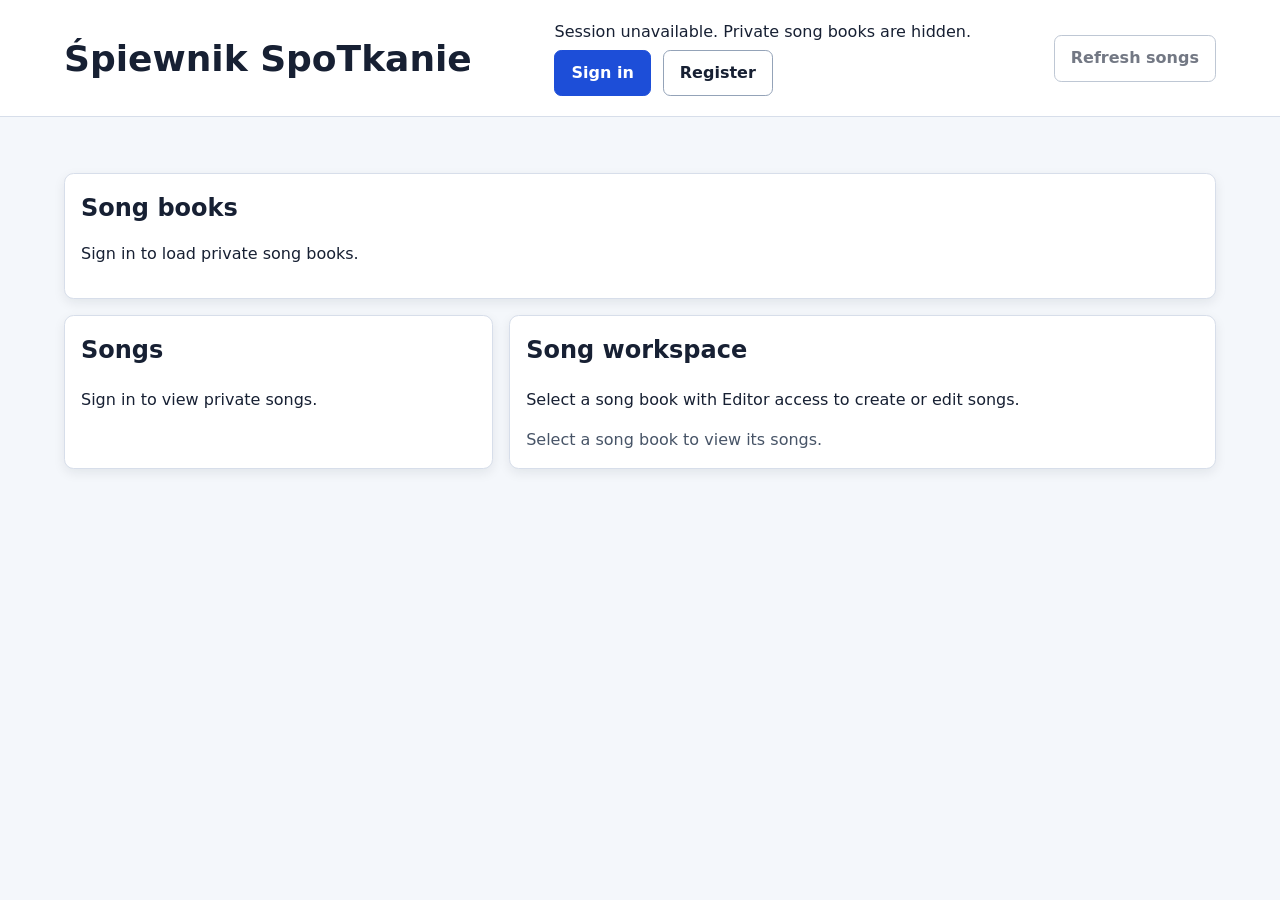
==== index.html @ 132ea4b3 "Copilot work" ====
<!DOCTYPE html>
<html lang="en">
    <head>
        <meta charset="utf-8">
        <meta name="viewport" content="width=device-width, initial-scale=1">
        <title>Śpiewnik SpoTkanie</title>
        <link rel="stylesheet" href="styles/app.css">
        <link rel="stylesheet" href="styles/buttons.css">
    </head>
    <body>
        <header class="app-header">
            <div class="app-header__content">
                <h1>Śpiewnik SpoTkanie</h1>
                <div class="account-summary">
                    <p id="auth-summary">Checking session...</p>
                    <div class="toolbar" aria-label="Account actions">
                        <button
                            id="show-login-button"
                            class="button button--primary"
                            type="button"
                            hidden
                        >
                            Sign in
                        </button>
                        <button
                            id="show-register-button"
                            class="button button--neutral"
                            type="button"
                            hidden
                        >
                            Register
                        </button>
                        <button
                            id="logout-button"
                            class="button button--neutral"
                            type="button"
                            hidden
                        >
                            Sign out
                        </button>
                    </div>
                </div>
                <div class="toolbar" aria-label="Song actions">
                    <button
                        id="new-song-button"
                        class="button button--primary"
                        type="button"
                        hidden
                    >
                        New song
                    </button>
                    <button
                        id="refresh-songs-button"
                        class="button button--neutral"
                        type="button"
                    >
                        Refresh songs
                    </button>
                </div>
            </div>
        </header>

        <p
            id="app-status"
            class="notice"
            role="status"
            aria-live="polite"
            aria-atomic="true"
        ></p>

        <section
            id="auth-panel"
            class="auth-panel panel"
            aria-labelledby="auth-panel-heading"
            hidden
        >
            <div class="auth-panel__heading">
                <h2 id="auth-panel-heading" tabindex="-1">Account</h2>
                <button
                    id="close-auth-panel-button"
                    class="button button--neutral"
                    type="button"
                >
                    Close
                </button>
            </div>

            <form id="login-form" class="auth-form" hidden>
                <div class="form-field">
                    <label for="login-email">Email</label>
                    <input
                        id="login-email"
                        name="email"
                        type="email"
                        autocomplete="username"
                        required
                    >
                </div>
                <div class="form-field">
                    <label for="login-password">Password</label>
                    <input
                        id="login-password"
                        name="password"
                        type="password"
                        autocomplete="current-password"
                        required
                    >
                </div>
                <div class="checkbox-field">
                    <input
                        id="login-remember-me"
                        name="rememberMe"
                        type="checkbox"
                    >
                    <label for="login-remember-me">Keep me signed in</label>
                </div>
                <div class="auth-form__links">
                    <button
                        id="show-resend-confirmation-button"
                        class="button button--link"
                        type="button"
                    >
                        Resend confirmation
                    </button>
                    <button
                        id="show-forgot-password-button"
                        class="button button--link"
                        type="button"
                    >
                        Forgot password
                    </button>
                </div>
                <button class="button button--primary" type="submit">
                    Sign in
                </button>
            </form>

            <form id="register-form" class="auth-form" hidden>
                <div class="form-field">
                    <label for="register-email">Email</label>
                    <input
                        id="register-email"
                        name="email"
                        type="email"
                        autocomplete="username"
                        required
                    >
                </div>
                <div class="form-field">
                    <label for="register-password">Password</label>
                    <input
                        id="register-password"
                        name="password"
                        type="password"
                        autocomplete="new-password"
                        minlength="12"
                        required
                    >
                </div>
                <div class="form-field">
                    <label for="register-confirm-password">
                        Confirm password
                    </label>
                    <input
                        id="register-confirm-password"
                        name="confirmPassword"
                        type="password"
                        autocomplete="new-password"
                        minlength="12"
                        required
                    >
                </div>
                <button class="button button--primary" type="submit">
                    Register
                </button>
            </form>

            <form
                id="resend-confirmation-form"
                class="auth-form"
                hidden
            >
                <div class="form-field">
                    <label for="resend-confirmation-email">Email</label>
                    <input
                        id="resend-confirmation-email"
                        name="email"
                        type="email"
                        autocomplete="username"
                        required
                    >
                </div>
                <button class="button button--primary" type="submit">
                    Send confirmation email
                </button>
            </form>

            <form id="forgot-password-form" class="auth-form" hidden>
                <div class="form-field">
                    <label for="forgot-password-email">Email</label>
                    <input
                        id="forgot-password-email"
                        name="email"
                        type="email"
                        autocomplete="username"
                        required
                    >
                </div>
                <button class="button button--primary" type="submit">
                    Send reset email
                </button>
            </form>

            <form id="reset-password-form" class="auth-form" hidden>
                <div class="form-field">
                    <label for="reset-password-email">Email</label>
                    <input
                        id="reset-password-email"
                        name="email"
                        type="email"
                        autocomplete="username"
                        readonly
                    >
                </div>
                <input
                    id="reset-password-code"
                    name="code"
                    type="hidden"
                >
                <div class="form-field">
                    <label for="reset-password-new-password">
                        New password
                    </label>
                    <input
                        id="reset-password-new-password"
                        name="newPassword"
                        type="password"
                        autocomplete="new-password"
                        minlength="12"
                        required
                    >
                </div>
                <div class="form-field">
                    <label for="reset-password-confirm-password">
                        Confirm new password
                    </label>
                    <input
                        id="reset-password-confirm-password"
                        name="confirmPassword"
                        type="password"
                        autocomplete="new-password"
                        minlength="12"
                        required
                    >
                </div>
                <button class="button button--primary" type="submit">
                    Reset password
                </button>
            </form>
        </section>

        <main class="app-layout">
            <section
                class="panel song-books-panel"
                aria-labelledby="song-book-list-heading"
            >
                <div class="section-heading">
                    <h2 id="song-book-list-heading" tabindex="-1">
                        Song books
                    </h2>
                    <div class="toolbar" aria-label="Song-book actions">
                        <button
                            id="new-song-book-button"
                            class="button button--primary"
                            type="button"
                            hidden
                        >
                            New song book
                        </button>
                        <button
                            id="refresh-song-books-button"
                            class="button button--neutral"
                            type="button"
                            hidden
                        >
                            Refresh song books
                        </button>
                    </div>
                </div>

                <p id="song-book-list-state">
                    Sign in to load song books.
                </p>
                <ul
                    id="song-book-list"
                    class="song-book-list"
                    aria-labelledby="song-book-list-heading"
                ></ul>

                <form
                    id="song-book-form"
                    class="song-book-form"
                    aria-labelledby="song-book-form-heading"
                    hidden
                >
                    <h3 id="song-book-form-heading">Song-book editor</h3>
                    <div class="form-field">
                        <label for="song-book-name">Name</label>
                        <input
                            id="song-book-name"
                            name="name"
                            type="text"
                            maxlength="100"
                            required
                        >
                    </div>
                    <div class="form-actions">
                        <button
                            id="cancel-song-book-button"
                            class="button button--neutral"
                            type="button"
                        >
                            Cancel
                        </button>
                        <button
                            id="save-song-book-button"
                            class="button button--primary"
                            type="submit"
                        >
                            Save song book
                        </button>
                    </div>
                </form>

                <section
                    id="selected-song-book-panel"
                    class="selected-song-book"
                    aria-labelledby="selected-song-book-heading"
                    hidden
                >
                    <div class="section-heading">
                        <h3
                            id="selected-song-book-heading"
                            tabindex="-1"
                        >
                            Selected song book
                        </h3>
                        <div
                            class="toolbar"
                            aria-label="Selected song-book actions"
                        >
                            <button
                                id="rename-song-book-button"
                                class="button button--neutral"
                                type="button"
                                hidden
                            >
                                Rename
                            </button>
                            <button
                                id="delete-song-book-button"
                                class="button button--destructive"
                                type="button"
                                hidden
                            >
                                Delete song book
                            </button>
                        </div>
                    </div>

                    <section
                        id="song-book-access-panel"
                        class="song-book-access"
                        aria-labelledby="song-book-access-heading"
                        hidden
                    >
                        <h4 id="song-book-access-heading">
                            Collaborators
                        </h4>
                        <p id="song-book-access-state"></p>
                        <ul
                            id="song-book-access-list"
                            class="song-book-access-list"
                            aria-labelledby="song-book-access-heading"
                        ></ul>
                        <form
                            id="song-book-access-form"
                            class="song-book-access-form"
                        >
                            <div class="form-field">
                                <label for="song-book-access-email">
                                    Registered email
                                </label>
                                <input
                                    id="song-book-access-email"
                                    name="email"
                                    type="email"
                                    autocomplete="off"
                                    required
                                >
                            </div>
                            <div class="form-field">
                                <label for="song-book-access-level">
                                    Access level
                                </label>
                                <select
                                    id="song-book-access-level"
                                    name="accessLevel"
                                >
                                    <option value="reader">Reader</option>
                                    <option value="editor">Editor</option>
                                </select>
                            </div>
                            <button
                                id="save-song-book-access-button"
                                class="button button--primary"
                                type="submit"
                            >
                                Save access
                            </button>
                        </form>
                    </section>
                </section>
            </section>

            <section
                class="panel"
                aria-labelledby="song-list-heading"
            >
                <h2 id="song-list-heading" tabindex="-1">Songs</h2>
                <p id="song-list-state">Select a song book.</p>
                <ul
                    id="song-list"
                    class="song-list"
                    aria-labelledby="song-list-heading"
                ></ul>
            </section>

            <section
                class="panel editor"
                aria-labelledby="song-workspace-heading"
            >
                <h2 id="song-workspace-heading">Song workspace</h2>
                <p id="write-access-message" hidden>
                    Select a song book with Editor access to create or edit
                    songs.
                </p>

                <div id="song-details">
                    <p>Select a song to view its details.</p>
                </div>

                <form
                    id="song-form"
                    aria-labelledby="song-form-heading"
                    hidden
                >
                    <h3 id="song-form-heading">Song editor</h3>

                    <div class="form-grid">
                        <div class="form-field">
                            <label for="song-title">Title</label>
                            <input
                                id="song-title"
                                name="title"
                                type="text"
                            >
                        </div>

                        <div class="form-field">
                            <label for="song-author">Author</label>
                            <input
                                id="song-author"
                                name="author"
                                type="text"
                            >
                        </div>

                        <div class="form-field">
                            <label for="song-original-title">
                                Original title
                            </label>
                            <input
                                id="song-original-title"
                                name="originalTitle"
                                type="text"
                            >
                        </div>

                        <div class="form-field">
                            <label for="song-number">Number</label>
                            <input
                                id="song-number"
                                name="number"
                                type="text"
                            >
                        </div>

                        <div class="form-field">
                            <label for="song-key">Key</label>
                            <input
                                id="song-key"
                                name="key"
                                type="text"
                            >
                        </div>

                        <div class="form-field">
                            <label for="song-tempo">Tempo</label>
                            <input
                                id="song-tempo"
                                name="tempo"
                                type="text"
                            >
                        </div>
                    </div>

                    <section
                        class="parts-section"
                        aria-labelledby="parts-heading"
                    >
                        <h4 id="parts-heading">Parts</h4>
                        <div id="parts-editor"></div>
                        <button
                            id="add-part-button"
                            class="button button--neutral"
                            type="button"
                        >
                            Add part
                        </button>
                    </section>

                    <p
                        id="song-form-status"
                        class="form-status"
                    ></p>

                    <div class="form-actions">
                        <button
                            id="cancel-song-button"
                            class="button button--neutral"
                            type="button"
                        >
                            Cancel
                        </button>
                        <button
                            id="save-song-button"
                            class="button button--primary"
                            type="submit"
                        >
                            Save song
                        </button>
                    </div>
                </form>
            </section>
        </main>

        <script type="module" src="src/main.js"></script>
    </body>
</html>
---- styles/app.css ----
:root {
    color: #172033;
    font-family:
        Inter, ui-sans-serif, system-ui, -apple-system, BlinkMacSystemFont,
        "Segoe UI", sans-serif;
    line-height: 1.5;
}

*,
*::before,
*::after {
    box-sizing: border-box;
}

body {
    background: #f4f7fb;
    margin: 0;
    min-width: 0;
    overflow-wrap: anywhere;
}

button,
input,
select,
textarea {
    max-width: 100%;
}

input,
select,
textarea {
    border: 1px solid #94a3b8;
    border-radius: 0.35rem;
    font: inherit;
    min-height: 2.75rem;
    min-width: 0;
    padding: 0.65rem 0.75rem;
    width: 100%;
}

input:focus-visible,
select:focus-visible,
textarea:focus-visible {
    outline: 3px solid #1d4ed8;
    outline-offset: 1px;
}

input:disabled,
select:disabled,
textarea:disabled {
    background: #eef2f6;
    cursor: not-allowed;
}

textarea {
    min-height: 8rem;
    resize: vertical;
}

:focus-visible {
    outline: 3px solid #1d4ed8;
    outline-offset: 2px;
}

[hidden] {
    display: none !important;
}

.app-header {
    background: #ffffff;
    border-bottom: 1px solid #d7deea;
}

.app-header__content,
.app-layout,
.notice {
    margin-inline: auto;
    max-width: 72rem;
    width: calc(100% - 2rem);
}

.app-header__content {
    align-items: center;
    display: flex;
    flex-wrap: wrap;
    gap: 1rem;
    justify-content: space-between;
    padding-block: 1.25rem;
}

.app-header h1 {
    font-size: clamp(1.5rem, 5vw, 2.25rem);
    line-height: 1.2;
    margin: 0;
}

.account-summary {
    align-items: flex-end;
    display: grid;
    gap: 0.35rem;
}

.account-summary p {
    margin: 0;
}

.toolbar,
.form-actions {
    display: flex;
    flex-wrap: wrap;
    gap: 0.75rem;
}

.section-heading {
    align-items: center;
    display: flex;
    flex-wrap: wrap;
    gap: 1rem;
    justify-content: space-between;
}

.section-heading h2,
.section-heading h3 {
    margin: 0;
}

.auth-panel {
    margin: 0 auto 1rem;
    max-width: 40rem;
    width: calc(100% - 2rem);
}

.auth-panel__heading {
    align-items: center;
    display: flex;
    gap: 1rem;
    justify-content: space-between;
}

.auth-panel__heading h2 {
    margin: 0;
}

.auth-form {
    display: grid;
    gap: 1rem;
    margin-top: 1rem;
}

.auth-form__links,
.checkbox-field {
    align-items: center;
    display: flex;
    flex-wrap: wrap;
    gap: 0.65rem;
}

.checkbox-field input {
    min-height: 1.25rem;
    width: 1.25rem;
}

.notice {
    border-left: 0.3rem solid transparent;
    margin-block: 1rem;
    min-height: 1.5rem;
    overflow-wrap: anywhere;
    padding: 0.75rem 1rem;
}

.notice:empty {
    padding-block: 0;
}

.notice--error {
    background: #fef3f2;
    border-left-color: #b42318;
    color: #7a271a;
}

.notice--success {
    background: #ecfdf3;
    border-left-color: #067647;
    color: #05603a;
}

.notice--info {
    background: #eff6ff;
    border-left-color: #1d4ed8;
    color: #1e3a8a;
}

.app-layout {
    display: grid;
    gap: 1rem;
    grid-template-columns: minmax(0, 1fr);
    padding-bottom: 2rem;
}

.panel {
    background: #ffffff;
    border: 1px solid #d7deea;
    border-radius: 0.6rem;
    box-shadow: 0 0.25rem 0.75rem rgb(15 23 42 / 8%);
    min-width: 0;
    padding: 1rem;
}

.panel h2,
.panel h3,
.panel h4 {
    margin-top: 0;
}

.song-books-panel {
    grid-column: 1 / -1;
}

.song-book-list,
.song-book-access-list {
    display: grid;
    gap: 0.75rem;
    list-style: none;
    margin: 0;
    padding: 0;
}

.song-book-list__item,
.song-book-access-list__item {
    align-items: center;
    border: 1px solid #d7deea;
    border-radius: 0.45rem;
    display: flex;
    flex-wrap: wrap;
    gap: 0.75rem;
    justify-content: space-between;
    padding: 0.85rem;
}

.song-book-list__item--selected {
    background: #eff6ff;
    border-color: #1d4ed8;
    border-left-width: 0.35rem;
}

.song-book-list__summary,
.song-book-access-list__summary {
    min-width: 0;
    overflow-wrap: anywhere;
}

.song-book-form,
.selected-song-book,
.song-book-access {
    border-top: 1px solid #d7deea;
    margin-top: 1.25rem;
    padding-top: 1.25rem;
}

.song-book-form,
.song-book-access-form {
    display: grid;
    gap: 1rem;
}

.song-book-access-list {
    margin-bottom: 1rem;
}

.song-list {
    display: grid;
    gap: 0.75rem;
    list-style: none;
    margin: 0;
    padding: 0;
}

.song-list__item {
    align-items: center;
    border: 1px solid #d7deea;
    border-radius: 0.45rem;
    display: grid;
    gap: 0.75rem;
    grid-template-columns: minmax(0, 1fr);
    overflow-wrap: anywhere;
    padding: 0.85rem;
}

.song-list__summary {
    min-width: 0;
}

.song-list__actions {
    display: flex;
    flex-wrap: wrap;
    gap: 0.5rem;
    justify-content: flex-end;
}

.song-list__item--selected {
    background: #eff6ff;
    border-color: #1d4ed8;
    border-left-width: 0.35rem;
    font-weight: 700;
}

.editor {
    align-self: start;
}

.song-details__heading {
    margin-bottom: 1rem;
}

.song-details__state {
    color: #475467;
    margin-bottom: 0;
}

.song-details__values {
    display: grid;
    gap: 0.75rem;
    margin: 0;
}

.song-details__field {
    border-bottom: 1px solid #e5eaf1;
    display: grid;
    gap: 0.25rem;
    grid-template-columns: minmax(7rem, 0.4fr) minmax(0, 1fr);
    padding-bottom: 0.75rem;
}

.song-details__field dt {
    font-weight: 700;
}

.song-details__field dd {
    margin: 0;
    overflow-wrap: anywhere;
    white-space: pre-wrap;
}

.song-details__parts {
    margin-top: 1.5rem;
}

.song-details__actions {
    border-top: 1px solid #d7deea;
    display: flex;
    flex-wrap: wrap;
    gap: 0.75rem;
    justify-content: flex-end;
    margin-top: 1.5rem;
    padding-top: 1rem;
}

.song-parts {
    display: grid;
    gap: 1rem;
    list-style-position: inside;
    margin: 0;
    padding: 0;
}

.song-part {
    border: 1px solid #d7deea;
    border-radius: 0.45rem;
    overflow-wrap: anywhere;
    padding: 0.85rem;
}

.song-part h5 {
    display: inline;
    font-size: 1rem;
    margin: 0;
}

.song-part__text {
    margin-bottom: 0;
    white-space: pre-wrap;
}

.form-grid {
    display: grid;
    gap: 1rem;
    grid-template-columns: minmax(0, 1fr);
}

.form-field {
    display: grid;
    gap: 0.35rem;
    min-width: 0;
}

.form-field label {
    font-weight: 700;
}

.parts-section {
    border-top: 1px solid #d7deea;
    margin-top: 1.5rem;
    padding-top: 1.5rem;
}

#parts-editor {
    display: grid;
    gap: 1rem;
    margin-bottom: 1rem;
    min-width: 0;
}

.part-editor__item {
    border: 1px solid #c7d0dd;
    border-radius: 0.5rem;
    display: grid;
    gap: 1rem;
    min-width: 0;
    padding: 1rem;
}

.part-editor__item legend {
    font-weight: 700;
    padding-inline: 0.35rem;
}

.part-editor__actions {
    display: flex;
    flex-wrap: wrap;
    gap: 0.5rem;
}

.form-actions {
    border-top: 1px solid #d7deea;
    justify-content: flex-end;
    margin-top: 1.5rem;
    padding-top: 1rem;
}

.form-status {
    color: #475467;
    margin: 1rem 0 0;
}

.form-status:empty {
    display: none;
}

@media (min-width: 32rem) {
    .song-list__item {
        grid-template-columns: minmax(0, 1fr) auto;
    }
}

@media (min-width: 48rem) {
    .app-layout {
        grid-template-columns:
            minmax(16rem, 0.85fr)
            minmax(0, 1.4fr);
    }

    .form-grid {
        grid-template-columns: repeat(2, minmax(0, 1fr));
    }
}
---- styles/buttons.css ----
.button {
    align-items: center;
    border: 1px solid transparent;
    border-radius: 0.45rem;
    cursor: pointer;
    display: inline-flex;
    font: inherit;
    font-weight: 700;
    justify-content: center;
    min-height: 2.75rem;
    min-width: 2.75rem;
    padding: 0.65rem 1rem;
    text-align: center;
}

.button:hover:not(:disabled) {
    filter: brightness(0.96);
}

.button:focus-visible {
    outline: 3px solid #1d4ed8;
    outline-offset: 2px;
}

.button:disabled {
    cursor: not-allowed;
    opacity: 0.6;
}

.button--neutral {
    background: #ffffff;
    border-color: #94a3b8;
    color: #172033;
}

.button--primary {
    background: #1d4ed8;
    border-color: #1d4ed8;
    color: #ffffff;
}

.button--destructive {
    background: #b42318;
    border-color: #b42318;
    color: #ffffff;
}

.button--link {
    background: transparent;
    border-color: transparent;
    color: #1d4ed8;
    min-height: auto;
    padding: 0.25rem;
    text-decoration: underline;
}
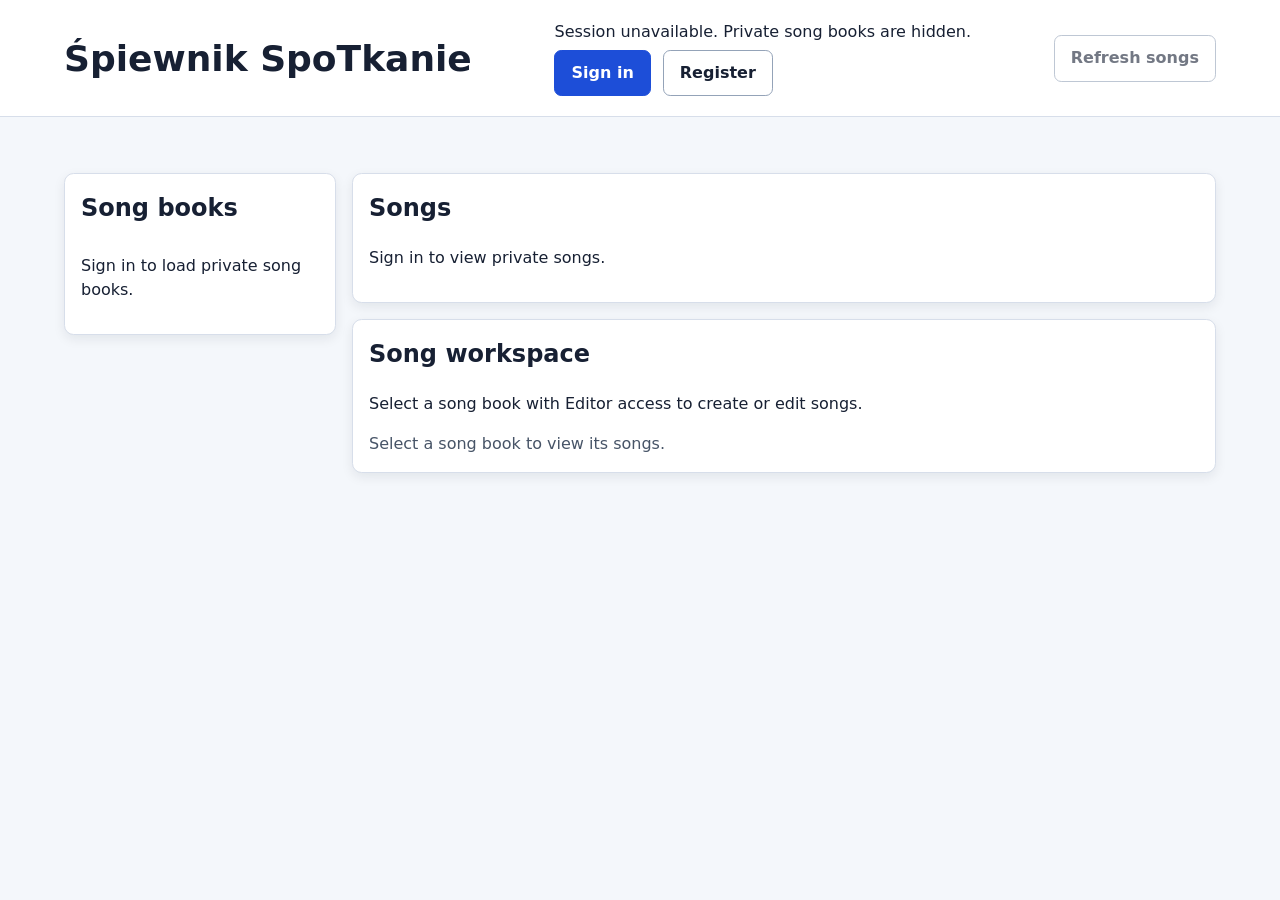
==== commit 2a7e589e: "Preserve client work before monorepo merge Co-authored-by: Copilot <223556219+Copilot@users.noreply." ====
--- a/index.html
+++ b/index.html
@@ -31,6 +31,14 @@
                             Register
                         </button>
                         <button
+                            id="manage-users-button"
+                            class="button button--neutral"
+                            type="button"
+                            hidden
+                        >
+                            Manage users
+                        </button>
+                        <button
                             id="logout-button"
                             class="button button--neutral"
                             type="button"
@@ -40,7 +48,11 @@
                         </button>
                     </div>
                 </div>
-                <div class="toolbar" aria-label="Song actions">
+                <div
+                    id="song-actions"
+                    class="toolbar"
+                    aria-label="Song actions"
+                >
                     <button
                         id="new-song-button"
                         class="button button--primary"
@@ -261,6 +273,46 @@
 
         <main class="app-layout">
             <section
+                id="moderation-panel"
+                class="panel moderation-panel"
+                aria-labelledby="moderation-heading"
+                hidden
+            >
+                <div class="section-heading">
+                    <h2 id="moderation-heading" tabindex="-1">
+                        User management
+                    </h2>
+                    <div class="toolbar" aria-label="User-management actions">
+                        <button
+                            id="close-moderation-button"
+                            class="button button--neutral"
+                            type="button"
+                        >
+                            Back to song books
+                        </button>
+                        <button
+                            id="refresh-managed-users-button"
+                            class="button button--neutral"
+                            type="button"
+                        >
+                            Refresh users
+                        </button>
+                    </div>
+                </div>
+                <p
+                    id="moderation-list-state"
+                    role="status"
+                    aria-live="polite"
+                ></p>
+                <ul
+                    id="moderation-list"
+                    class="moderation-list"
+                    aria-labelledby="moderation-heading"
+                ></ul>
+            </section>
+
+            <aside
+                id="song-books-panel"
                 class="panel song-books-panel"
                 aria-labelledby="song-book-list-heading"
             >
@@ -331,20 +383,22 @@
                         </button>
                     </div>
                 </form>
-
+            </aside>
+
+            <div id="song-book-content" class="song-book-content">
                 <section
                     id="selected-song-book-panel"
-                    class="selected-song-book"
+                    class="panel selected-song-book"
                     aria-labelledby="selected-song-book-heading"
                     hidden
                 >
                     <div class="section-heading">
-                        <h3
+                        <h2
                             id="selected-song-book-heading"
                             tabindex="-1"
                         >
                             Selected song book
-                        </h3>
+                        </h2>
                         <div
                             class="toolbar"
                             aria-label="Selected song-book actions"
@@ -374,9 +428,9 @@
                         aria-labelledby="song-book-access-heading"
                         hidden
                     >
-                        <h4 id="song-book-access-heading">
+                        <h3 id="song-book-access-heading">
                             Collaborators
-                        </h4>
+                        </h3>
                         <p id="song-book-access-state"></p>
                         <ul
                             id="song-book-access-list"
@@ -421,138 +475,138 @@
                         </form>
                     </section>
                 </section>
-            </section>
-
-            <section
-                class="panel"
-                aria-labelledby="song-list-heading"
-            >
-                <h2 id="song-list-heading" tabindex="-1">Songs</h2>
-                <p id="song-list-state">Select a song book.</p>
-                <ul
-                    id="song-list"
-                    class="song-list"
+
+                <section
+                    class="panel"
                     aria-labelledby="song-list-heading"
-                ></ul>
-            </section>
-
-            <section
-                class="panel editor"
-                aria-labelledby="song-workspace-heading"
-            >
-                <h2 id="song-workspace-heading">Song workspace</h2>
-                <p id="write-access-message" hidden>
-                    Select a song book with Editor access to create or edit
-                    songs.
-                </p>
-
-                <div id="song-details">
-                    <p>Select a song to view its details.</p>
-                </div>
-
-                <form
-                    id="song-form"
-                    aria-labelledby="song-form-heading"
-                    hidden
                 >
-                    <h3 id="song-form-heading">Song editor</h3>
-
-                    <div class="form-grid">
-                        <div class="form-field">
-                            <label for="song-title">Title</label>
-                            <input
-                                id="song-title"
-                                name="title"
-                                type="text"
+                    <h2 id="song-list-heading" tabindex="-1">Songs</h2>
+                    <p id="song-list-state">Select a song book.</p>
+                    <ul
+                        id="song-list"
+                        class="song-list"
+                        aria-labelledby="song-list-heading"
+                    ></ul>
+                </section>
+
+                <section
+                    class="panel editor"
+                    aria-labelledby="song-workspace-heading"
+                >
+                    <h2 id="song-workspace-heading">Song workspace</h2>
+                    <p id="write-access-message" hidden>
+                        Select a song book with Editor access to create or edit
+                        songs.
+                    </p>
+
+                    <div id="song-details">
+                        <p>Select a song to view its details.</p>
+                    </div>
+
+                    <form
+                        id="song-form"
+                        aria-labelledby="song-form-heading"
+                        hidden
+                    >
+                        <h3 id="song-form-heading">Song editor</h3>
+
+                        <div class="form-grid">
+                            <div class="form-field">
+                                <label for="song-title">Title</label>
+                                <input
+                                    id="song-title"
+                                    name="title"
+                                    type="text"
+                                >
+                            </div>
+
+                            <div class="form-field">
+                                <label for="song-author">Author</label>
+                                <input
+                                    id="song-author"
+                                    name="author"
+                                    type="text"
+                                >
+                            </div>
+
+                            <div class="form-field">
+                                <label for="song-original-title">
+                                    Original title
+                                </label>
+                                <input
+                                    id="song-original-title"
+                                    name="originalTitle"
+                                    type="text"
+                                >
+                            </div>
+
+                            <div class="form-field">
+                                <label for="song-number">Number</label>
+                                <input
+                                    id="song-number"
+                                    name="number"
+                                    type="text"
+                                >
+                            </div>
+
+                            <div class="form-field">
+                                <label for="song-key">Key</label>
+                                <input
+                                    id="song-key"
+                                    name="key"
+                                    type="text"
+                                >
+                            </div>
+
+                            <div class="form-field">
+                                <label for="song-tempo">Tempo</label>
+                                <input
+                                    id="song-tempo"
+                                    name="tempo"
+                                    type="text"
+                                >
+                            </div>
+                        </div>
+
+                        <section
+                            class="parts-section"
+                            aria-labelledby="parts-heading"
+                        >
+                            <h4 id="parts-heading">Parts</h4>
+                            <div id="parts-editor"></div>
+                            <button
+                                id="add-part-button"
+                                class="button button--neutral"
+                                type="button"
                             >
+                                Add part
+                            </button>
+                        </section>
+
+                        <p
+                            id="song-form-status"
+                            class="form-status"
+                        ></p>
+
+                        <div class="form-actions">
+                            <button
+                                id="cancel-song-button"
+                                class="button button--neutral"
+                                type="button"
+                            >
+                                Cancel
+                            </button>
+                            <button
+                                id="save-song-button"
+                                class="button button--primary"
+                                type="submit"
+                            >
+                                Save song
+                            </button>
                         </div>
-
-                        <div class="form-field">
-                            <label for="song-author">Author</label>
-                            <input
-                                id="song-author"
-                                name="author"
-                                type="text"
-                            >
-                        </div>
-
-                        <div class="form-field">
-                            <label for="song-original-title">
-                                Original title
-                            </label>
-                            <input
-                                id="song-original-title"
-                                name="originalTitle"
-                                type="text"
-                            >
-                        </div>
-
-                        <div class="form-field">
-                            <label for="song-number">Number</label>
-                            <input
-                                id="song-number"
-                                name="number"
-                                type="text"
-                            >
-                        </div>
-
-                        <div class="form-field">
-                            <label for="song-key">Key</label>
-                            <input
-                                id="song-key"
-                                name="key"
-                                type="text"
-                            >
-                        </div>
-
-                        <div class="form-field">
-                            <label for="song-tempo">Tempo</label>
-                            <input
-                                id="song-tempo"
-                                name="tempo"
-                                type="text"
-                            >
-                        </div>
-                    </div>
-
-                    <section
-                        class="parts-section"
-                        aria-labelledby="parts-heading"
-                    >
-                        <h4 id="parts-heading">Parts</h4>
-                        <div id="parts-editor"></div>
-                        <button
-                            id="add-part-button"
-                            class="button button--neutral"
-                            type="button"
-                        >
-                            Add part
-                        </button>
-                    </section>
-
-                    <p
-                        id="song-form-status"
-                        class="form-status"
-                    ></p>
-
-                    <div class="form-actions">
-                        <button
-                            id="cancel-song-button"
-                            class="button button--neutral"
-                            type="button"
-                        >
-                            Cancel
-                        </button>
-                        <button
-                            id="save-song-button"
-                            class="button button--primary"
-                            type="submit"
-                        >
-                            Save song
-                        </button>
-                    </div>
-                </form>
-            </section>
+                    </form>
+                </section>
+            </div>
         </main>
 
         <script type="module" src="src/main.js"></script>
--- a/styles/app.css
+++ b/styles/app.css
@@ -197,6 +197,13 @@
     padding-bottom: 2rem;
 }
 
+.song-book-content {
+    align-content: start;
+    display: grid;
+    gap: 1rem;
+    min-width: 0;
+}
+
 .panel {
     background: #ffffff;
     border: 1px solid #d7deea;
@@ -212,8 +219,55 @@
     margin-top: 0;
 }
 
+.moderation-panel {
+    grid-column: 1 / -1;
+}
+
+.moderation-list {
+    display: grid;
+    gap: 0.75rem;
+    list-style: none;
+    margin: 0;
+    padding: 0;
+}
+
+.moderation-list__item {
+    align-items: center;
+    border: 1px solid #d7deea;
+    border-radius: 0.45rem;
+    display: flex;
+    flex-wrap: wrap;
+    gap: 0.75rem;
+    justify-content: space-between;
+    min-width: 0;
+    padding: 0.85rem;
+}
+
+.moderation-list__summary {
+    display: grid;
+    min-width: 0;
+    overflow-wrap: anywhere;
+}
+
+.moderation-list__actions {
+    display: flex;
+    flex-wrap: wrap;
+    gap: 0.5rem;
+}
+
 .song-books-panel {
-    grid-column: 1 / -1;
+    align-self: start;
+}
+
+.song-books-panel .section-heading {
+    align-items: stretch;
+    flex-direction: column;
+    gap: 0.75rem;
+}
+
+.song-books-panel .toolbar {
+    display: grid;
+    grid-template-columns: minmax(0, 1fr);
 }
 
 .song-book-list,
@@ -225,7 +279,6 @@
     padding: 0;
 }
 
-.song-book-list__item,
 .song-book-access-list__item {
     align-items: center;
     border: 1px solid #d7deea;
@@ -237,20 +290,53 @@
     padding: 0.85rem;
 }
 
-.song-book-list__item--selected {
+.song-book-list__button {
+    background: #ffffff;
+    border: 1px solid #d7deea;
+    border-radius: 0.45rem;
+    color: inherit;
+    cursor: pointer;
+    display: grid;
+    gap: 0.15rem;
+    min-height: 2.75rem;
+    padding: 0.75rem;
+    text-align: left;
+    width: 100%;
+}
+
+.song-book-list__button:hover:not(:disabled) {
+    background: #f8fbff;
+    border-color: #94a3b8;
+}
+
+.song-book-list__button:disabled {
+    cursor: not-allowed;
+    opacity: 0.6;
+}
+
+.song-book-list__item--selected .song-book-list__button {
     background: #eff6ff;
     border-color: #1d4ed8;
     border-left-width: 0.35rem;
 }
 
 .song-book-list__summary,
+.song-book-list__meta,
 .song-book-access-list__summary {
     min-width: 0;
     overflow-wrap: anywhere;
 }
 
+.song-book-list__summary {
+    font-weight: 700;
+}
+
+.song-book-list__meta {
+    color: #475467;
+    font-size: 0.875rem;
+}
+
 .song-book-form,
-.selected-song-book,
 .song-book-access {
     border-top: 1px solid #d7deea;
     margin-top: 1.25rem;
@@ -454,9 +540,14 @@
 
 @media (min-width: 48rem) {
     .app-layout {
-        grid-template-columns:
-            minmax(16rem, 0.85fr)
-            minmax(0, 1.4fr);
+        grid-template-columns: minmax(14rem, 17rem) minmax(0, 1fr);
+    }
+
+    .song-books-panel {
+        max-height: calc(100vh - 2rem);
+        overflow-y: auto;
+        position: sticky;
+        top: 1rem;
     }
 
     .form-grid {
